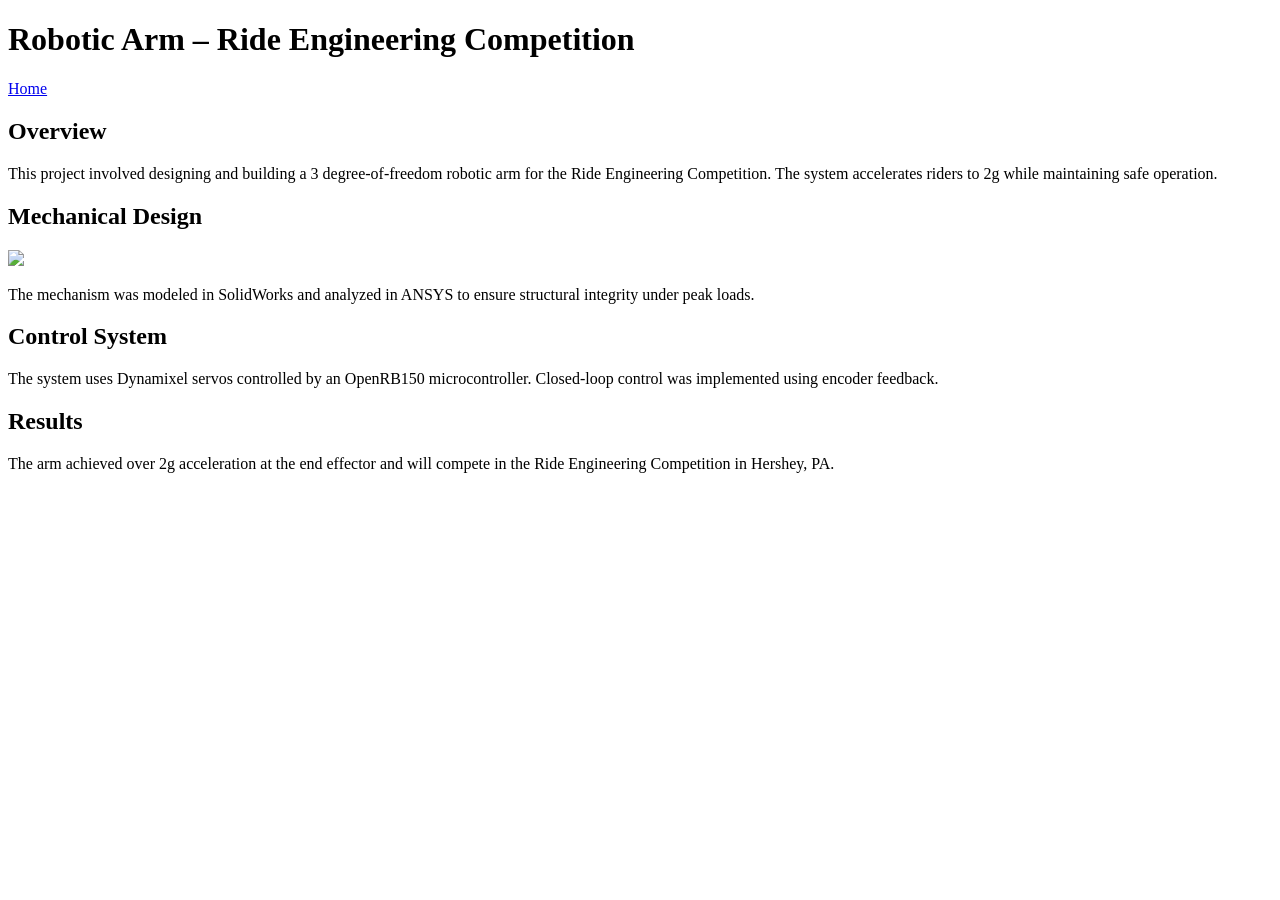
==== projects/robotic_arm/index.html @ 8ed72c60 "Added the robotics arm as a project with its own html file" ====
<!DOCTYPE html>
<html lang="en">

<head>
    <meta charset="UTF-8">
    <title>Robotic Arm Project</title>
    <link rel="stylesheet" href="../style.css">
</head>

<body>

<header>
    <h1>Robotic Arm – Ride Engineering Competition</h1>

    <nav>
        <a href="../index.html">Home</a>
    </nav>
</header>


<section>

<h2>Overview</h2>

<p>
This project involved designing and building a 3 degree-of-freedom robotic arm
for the Ride Engineering Competition. The system accelerates riders to 2g
while maintaining safe operation.
</p>

</section>


<section>

<h2>Mechanical Design</h2>

<img src="../images/robotic_arm_cad.png">

<p>
The mechanism was modeled in SolidWorks and analyzed in ANSYS to ensure
structural integrity under peak loads.
</p>

</section>


<section>

<h2>Control System</h2>

<p>
The system uses Dynamixel servos controlled by an OpenRB150 microcontroller.
Closed-loop control was implemented using encoder feedback.
</p>

</section>


<section>

<h2>Results</h2>

<p>
The arm achieved over 2g acceleration at the end effector and will compete
in the Ride Engineering Competition in Hershey, PA.
</p>

</section>

</body>
</html>
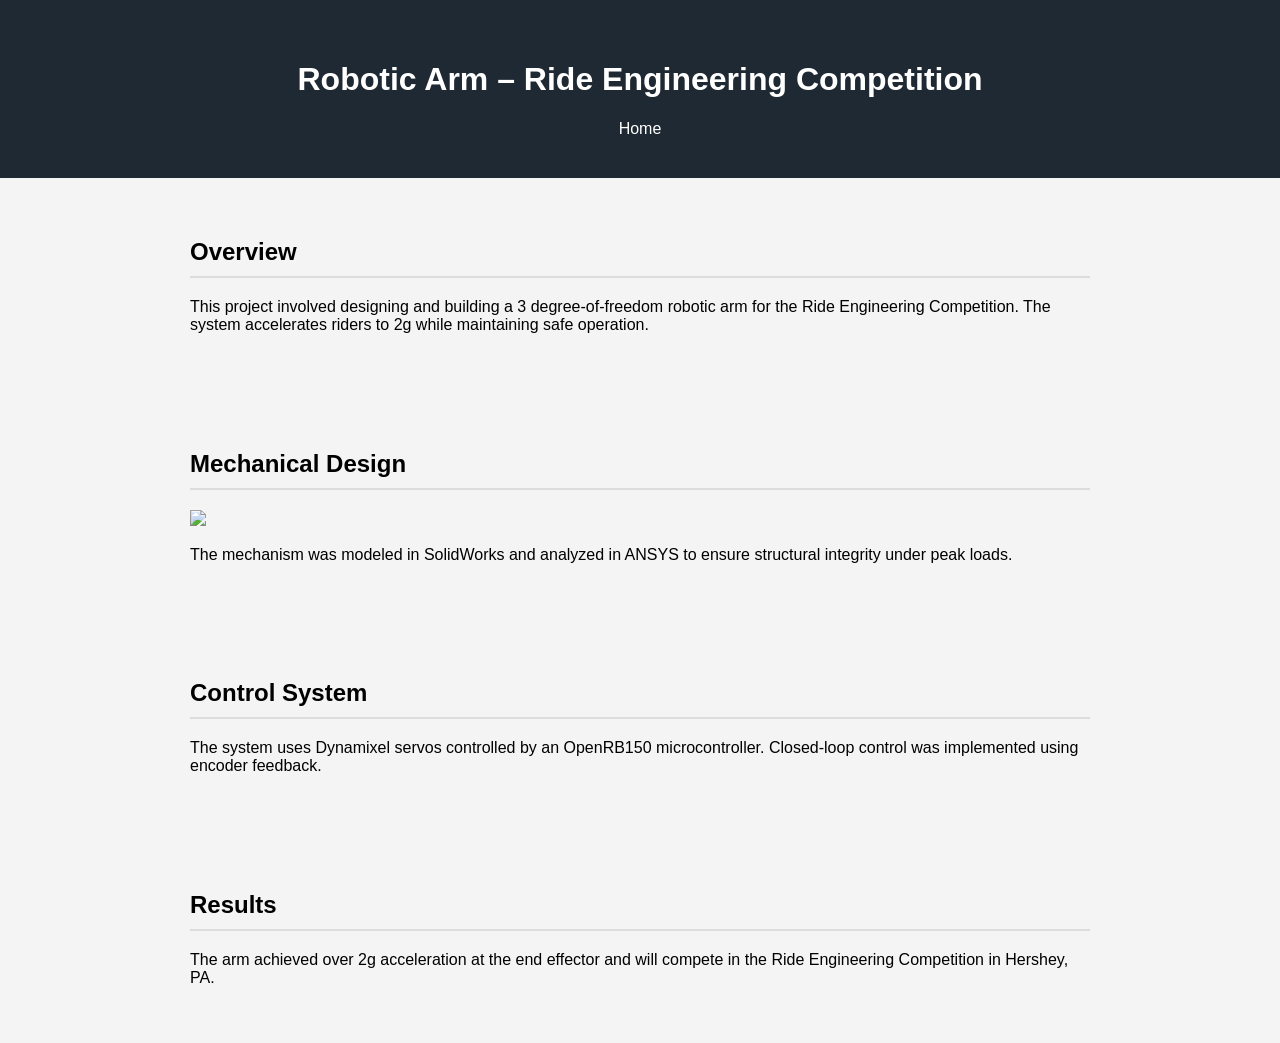
==== commit ec68d7ef: "Actually fixed the bad link and style" ====
--- a/projects/robotic_arm/index.html
+++ b/projects/robotic_arm/index.html
@@ -4,7 +4,7 @@
 <head>
     <meta charset="UTF-8">
     <title>Robotic Arm Project</title>
-    <link rel="stylesheet" href="../style.css">
+    <link rel="stylesheet" href="../../style.css">
 </head>
 
 <body>
@@ -13,7 +13,7 @@
     <h1>Robotic Arm – Ride Engineering Competition</h1>
 
     <nav>
-        <a href="../index.html">Home</a>
+        <a href="../../index.html">Home</a>
     </nav>
 </header>
 
@@ -35,7 +35,7 @@
 
 <h2>Mechanical Design</h2>
 
-<img src="../images/robotic_arm_cad.png">
+<img src="images/robotic_arm_cad.png">
 
 <p>
 The mechanism was modeled in SolidWorks and analyzed in ANSYS to ensure
--- a/style.css
+++ b/style.css
@@ -0,0 +1,50 @@
+body {
+    font-family: Arial, sans-serif;
+    margin: 0;
+    background: #f4f4f4;
+}
+
+header {
+    background: #1f2933;
+    color: white;
+    padding: 40px;
+    text-align: center;
+}
+
+nav a {
+    color: white;
+    margin: 0 15px;
+    text-decoration: none;
+}
+
+section {
+    max-width: 900px;
+    margin: auto;
+    padding: 40px;
+}
+
+.project a {
+    text-decoration: none;
+    color: inherit;
+}
+
+.project:hover {
+    transform: scale(1.02);
+    transition: 0.2s;
+}
+.project {
+    background: white;
+    padding: 20px;
+    margin-bottom: 20px;
+    border-radius: 6px;
+}
+
+.project img {
+    width: 50%;
+    border-radius: 5px;
+}
+
+h2 {
+    border-bottom: 2px solid #ddd;
+    padding-bottom: 10px;
+}
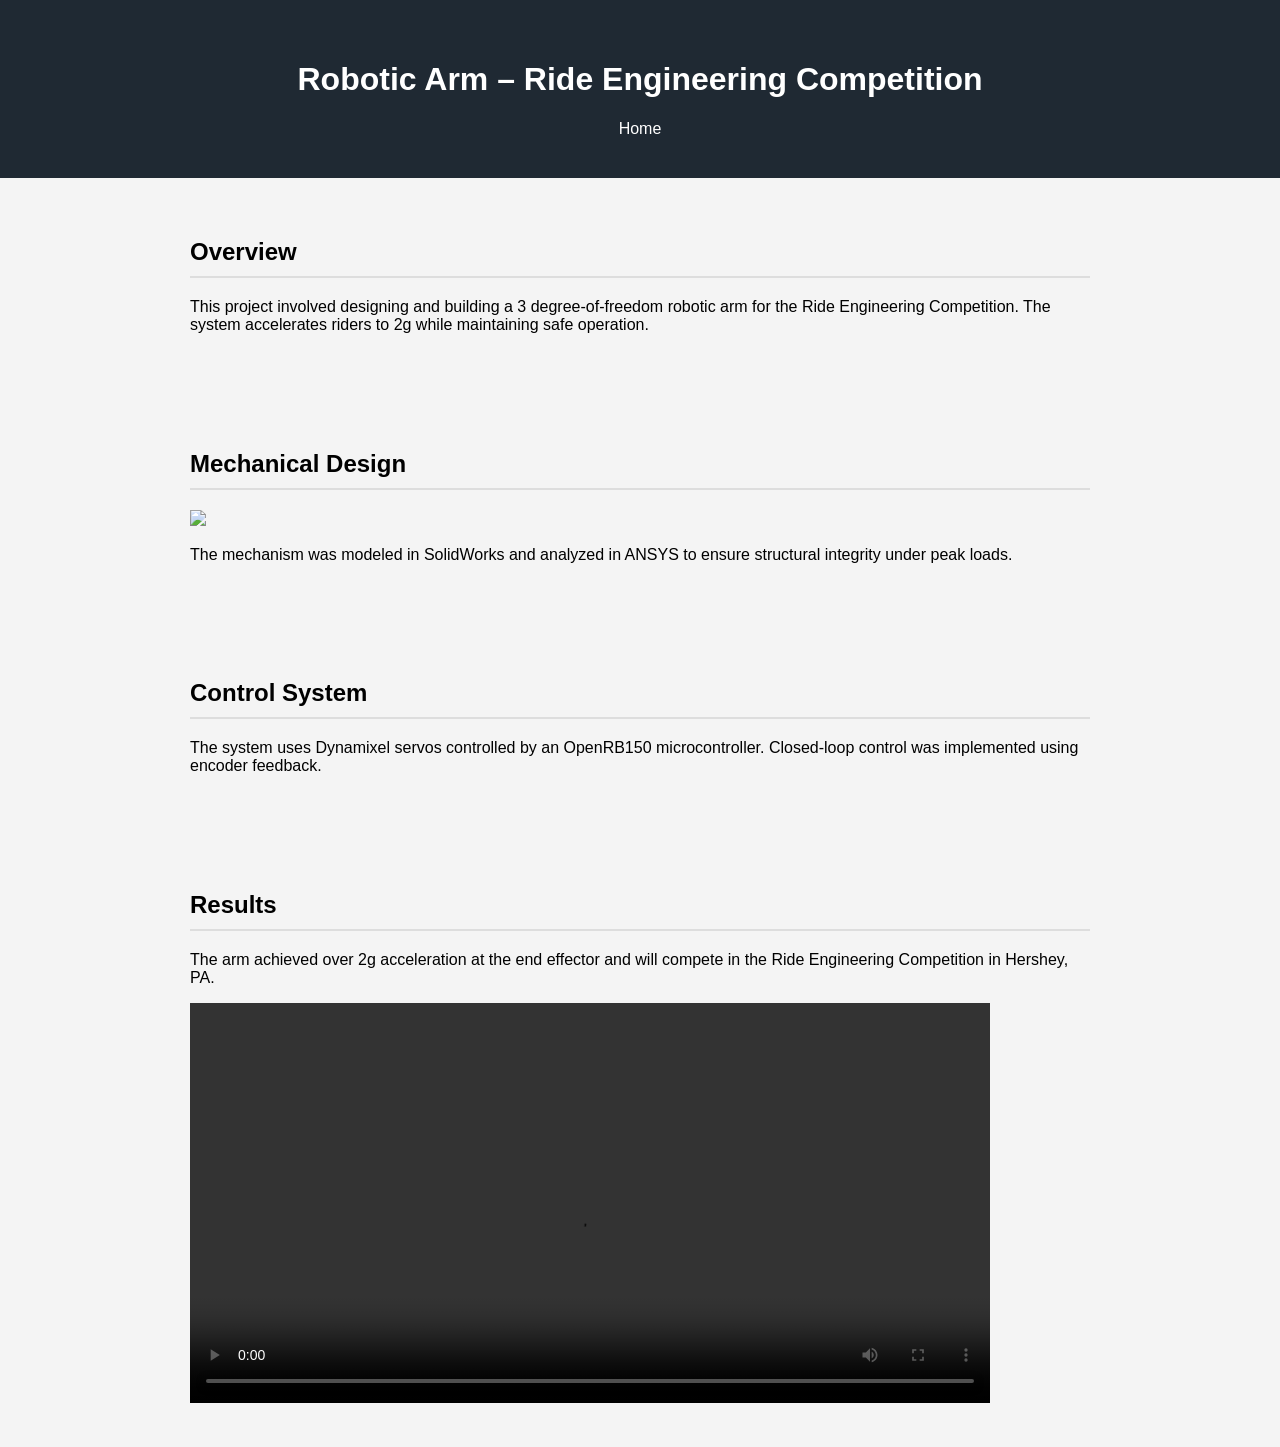
==== commit 8fe794a5: "Update index.html for robotic arm added media and vid Testing video and image functionality" ====
--- a/projects/robotic_arm/index.html
+++ b/projects/robotic_arm/index.html
@@ -35,7 +35,7 @@
 
 <h2>Mechanical Design</h2>
 
-<img src="images/robotic_arm_cad.png">
+<img src="images/robotic_arm_1.png">
 
 <p>
 The mechanism was modeled in SolidWorks and analyzed in ANSYS to ensure
@@ -66,6 +66,10 @@
 in the Ride Engineering Competition in Hershey, PA.
 </p>
 
+<video width="800" controls>
+<source src="videos/robotic_arm_mov_1.mp4" type="video/mp4">
+</video>
+
 </section>
 
 </body>
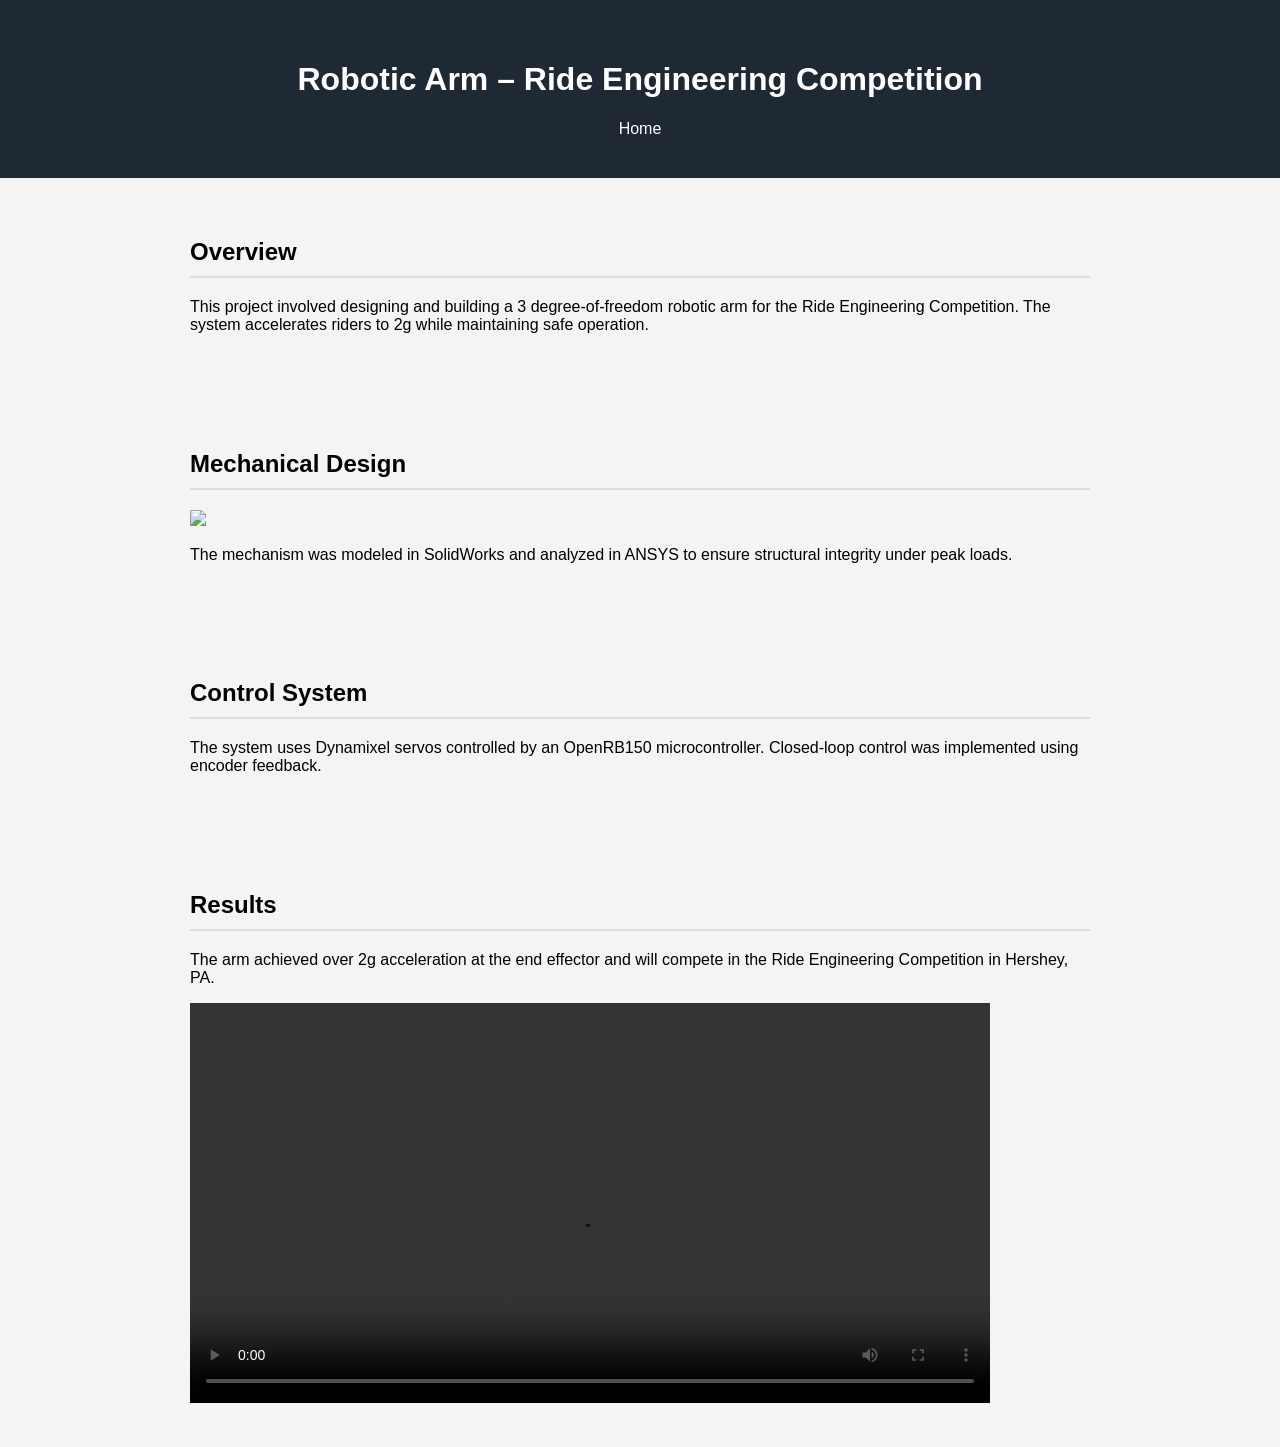
==== commit 615258af: "Update index.html picture file ending error" ====
--- a/projects/robotic_arm/index.html
+++ b/projects/robotic_arm/index.html
@@ -35,7 +35,7 @@
 
 <h2>Mechanical Design</h2>
 
-<img src="images/robotic_arm_1.png">
+<img src="images/robotic_arm_1.jpg">
 
 <p>
 The mechanism was modeled in SolidWorks and analyzed in ANSYS to ensure
--- a/style.css
+++ b/style.css
@@ -44,6 +44,13 @@
     border-radius: 5px;
 }
 
+.center {
+  display: block;
+  margin-left: auto;
+  margin-right: auto;
+  width: 50%;
+}
+
 h2 {
     border-bottom: 2px solid #ddd;
     padding-bottom: 10px;
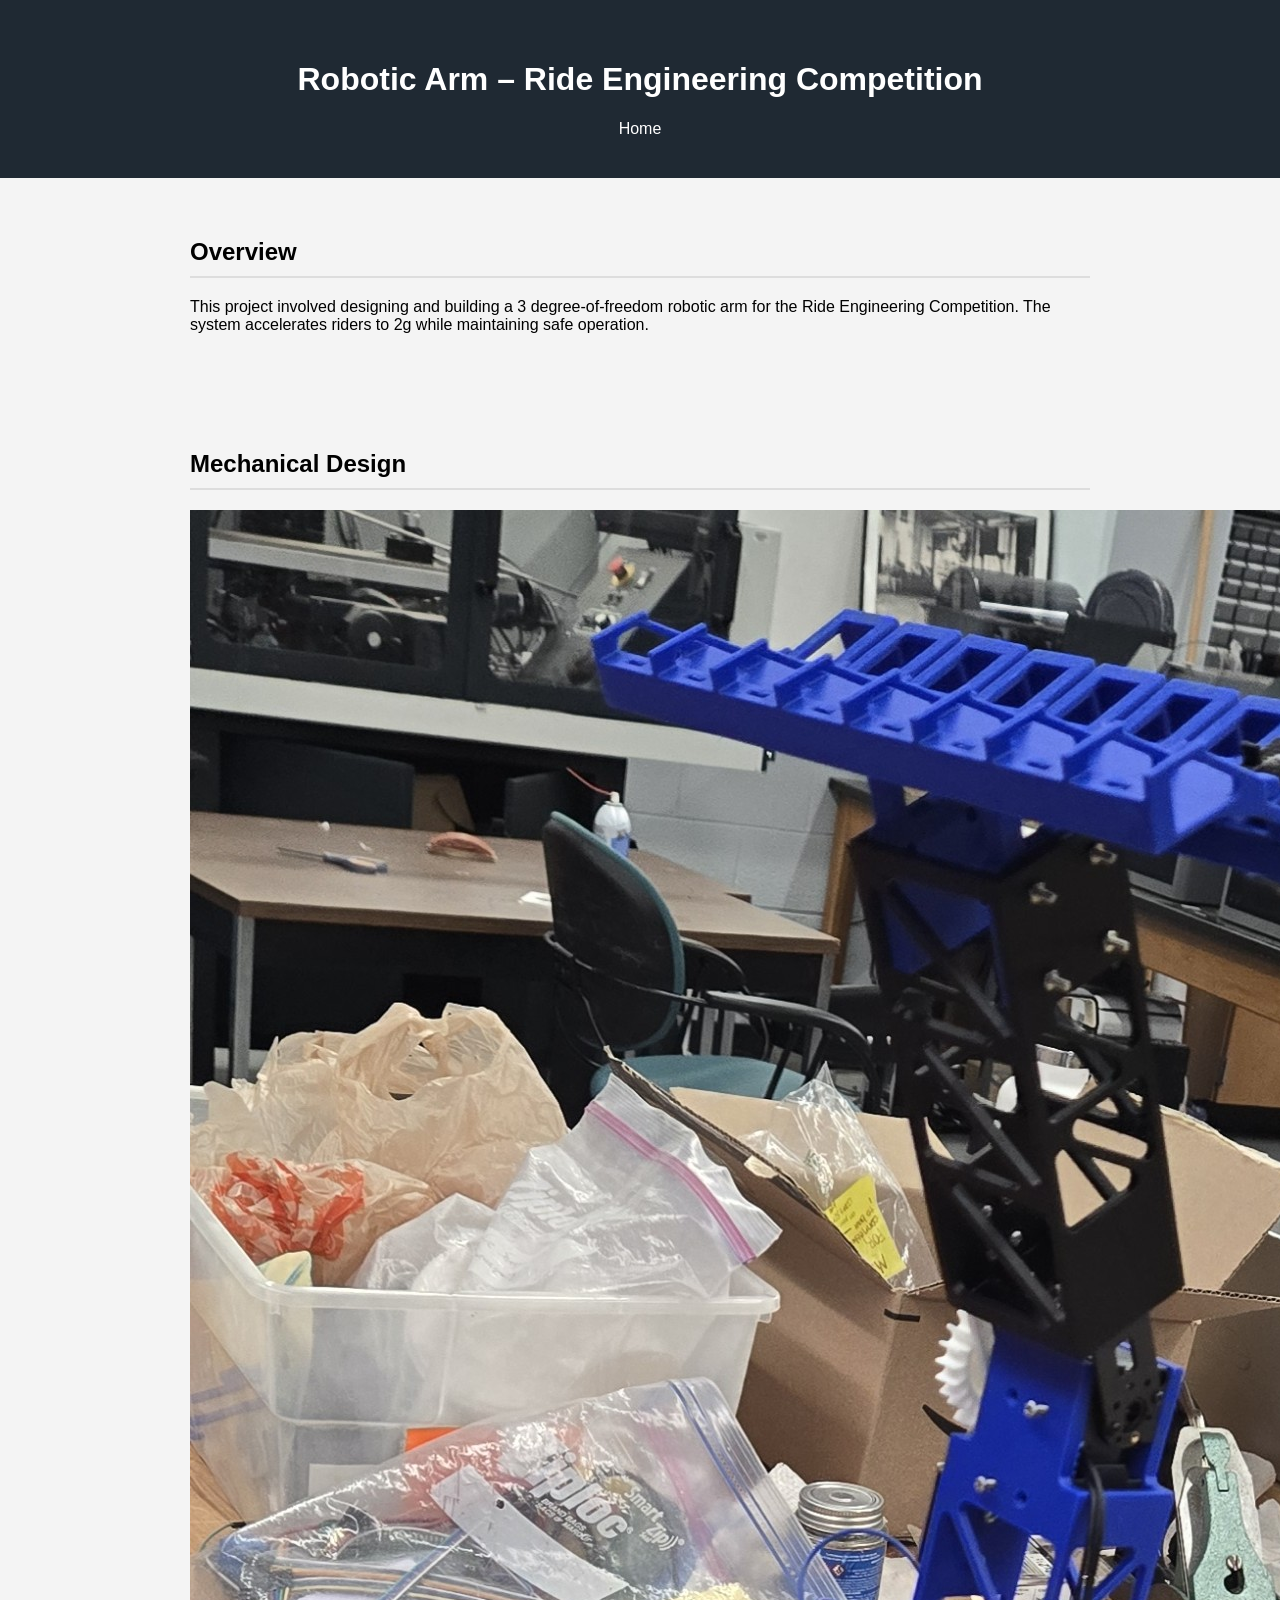
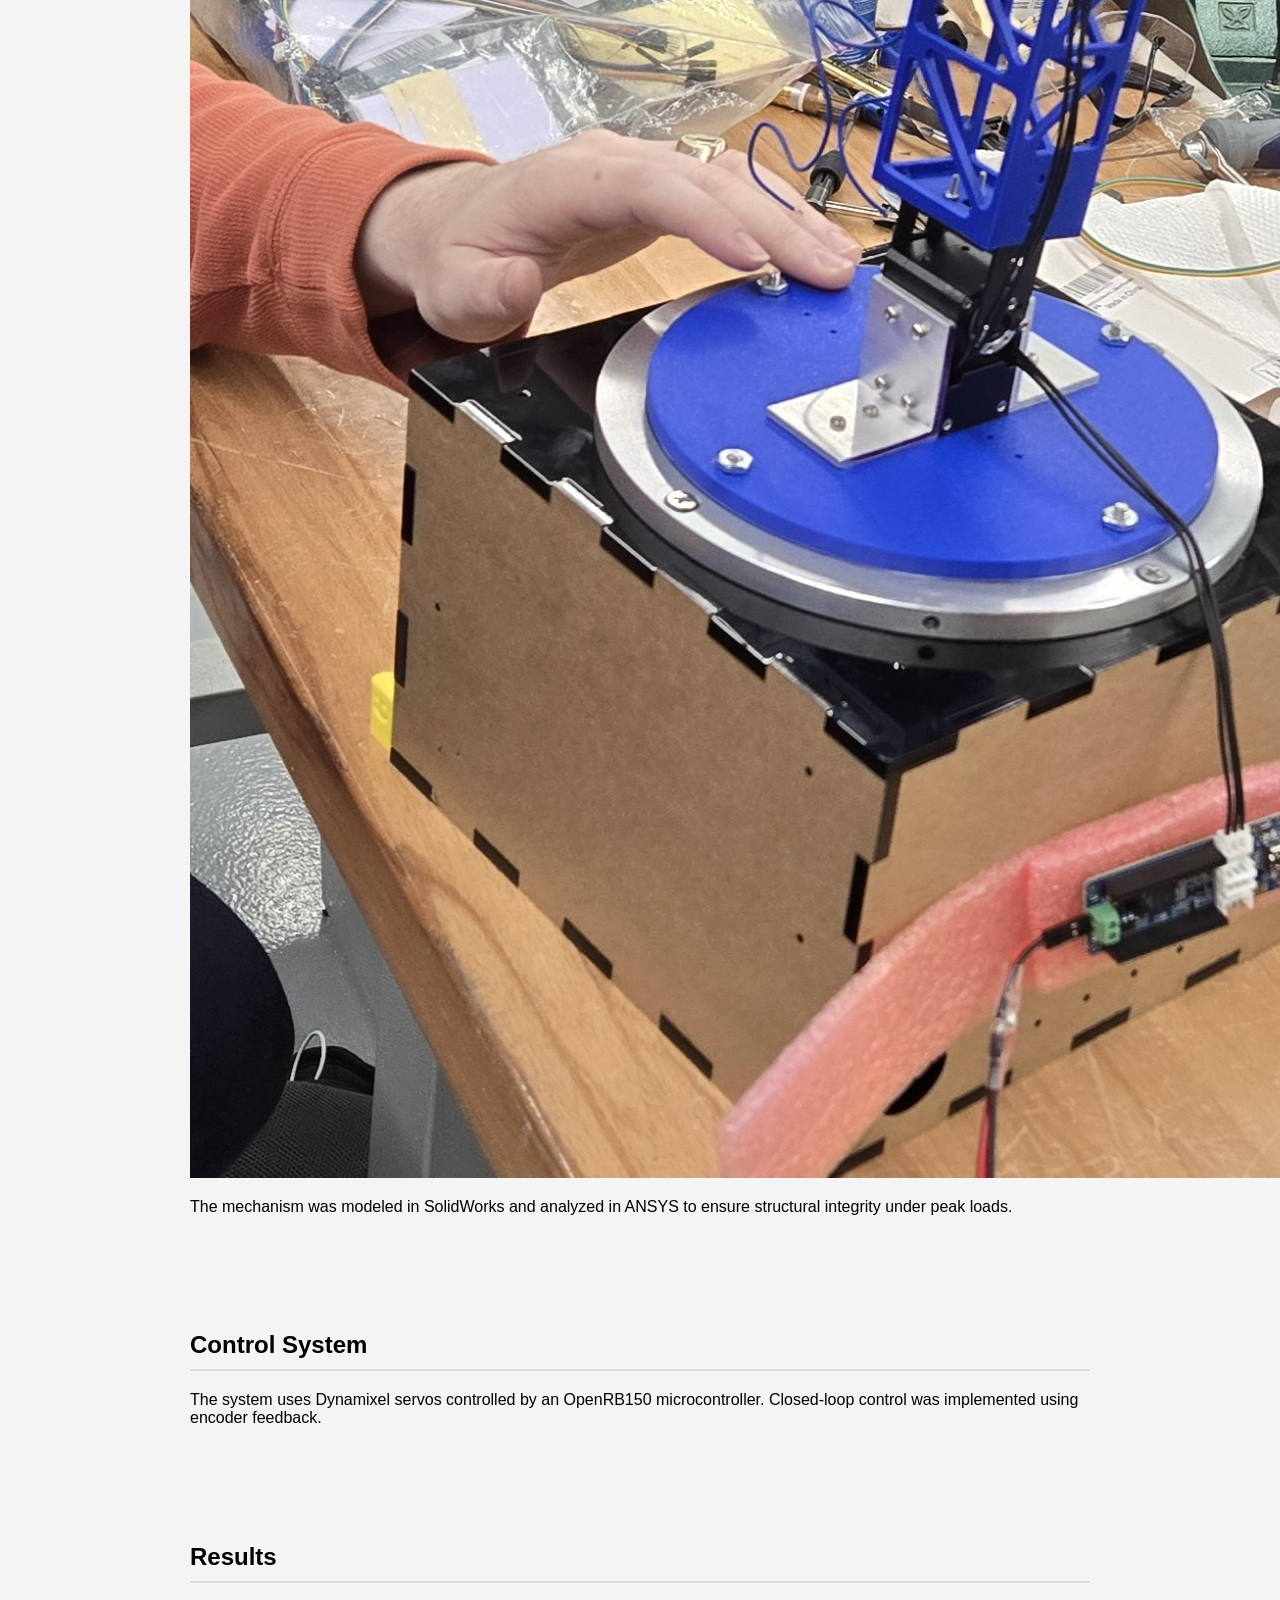
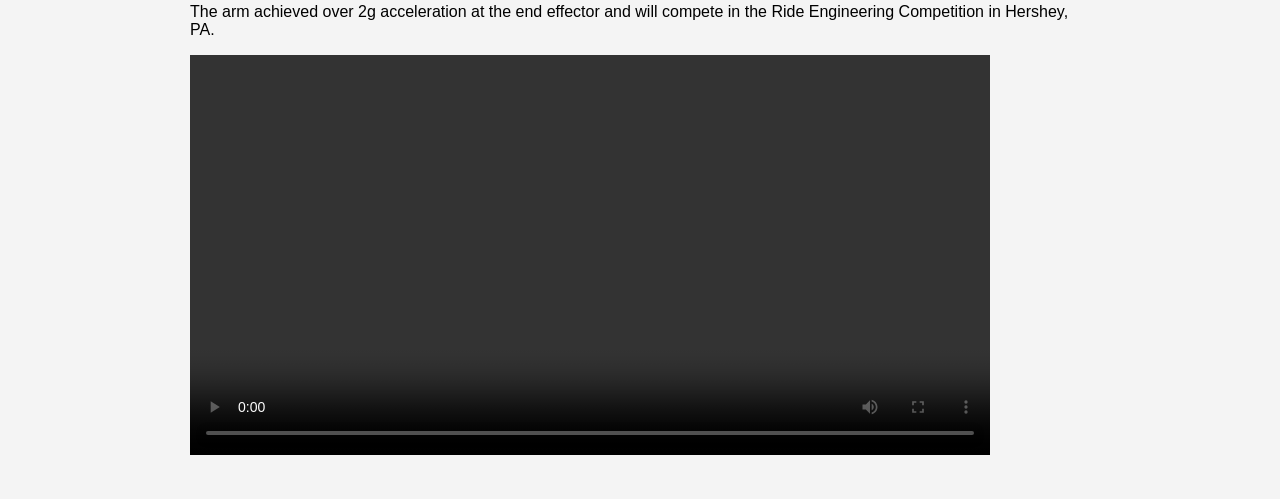
==== commit 647b6b54: "Update index.html capitalization" ====
--- a/projects/robotic_arm/index.html
+++ b/projects/robotic_arm/index.html
@@ -35,7 +35,7 @@
 
 <h2>Mechanical Design</h2>
 
-<img src="images/robotic_arm_1.jpg">
+<img src="images/Robotic_Arm_1.jpg">
 
 <p>
 The mechanism was modeled in SolidWorks and analyzed in ANSYS to ensure
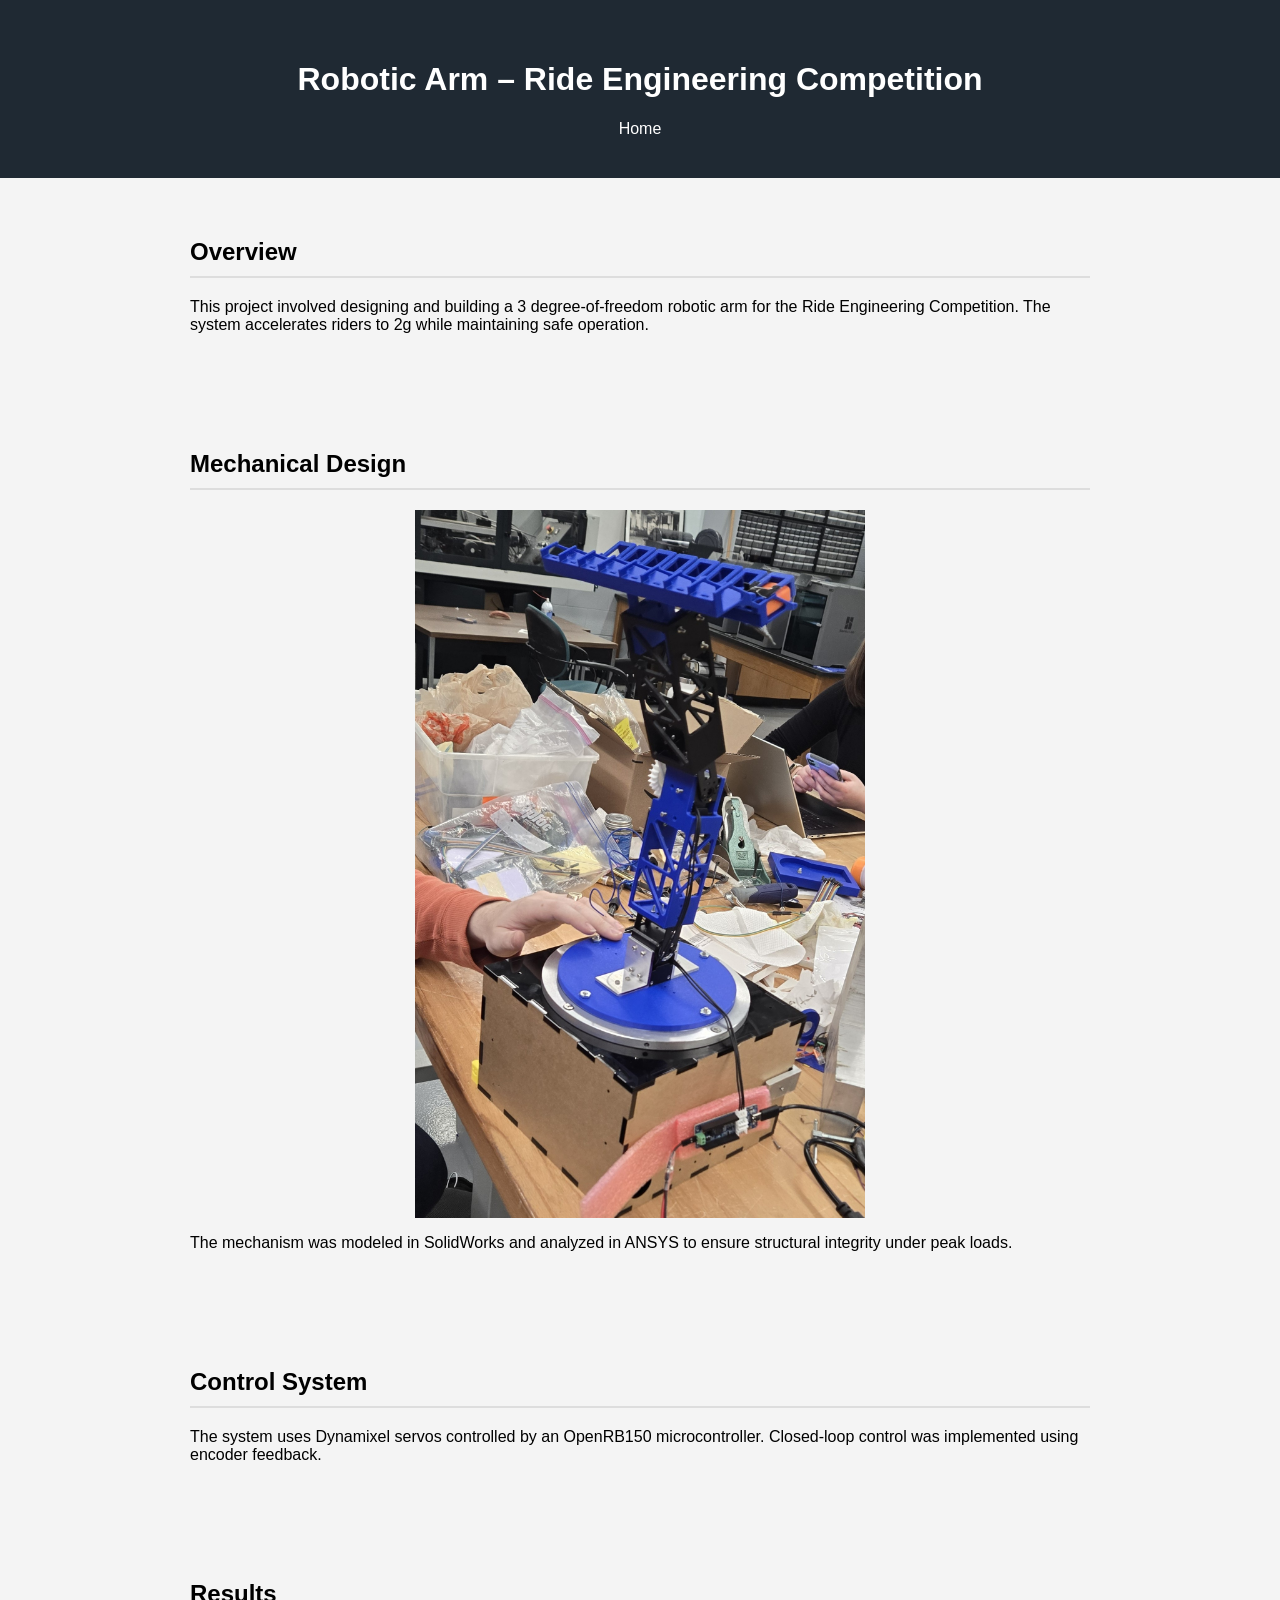
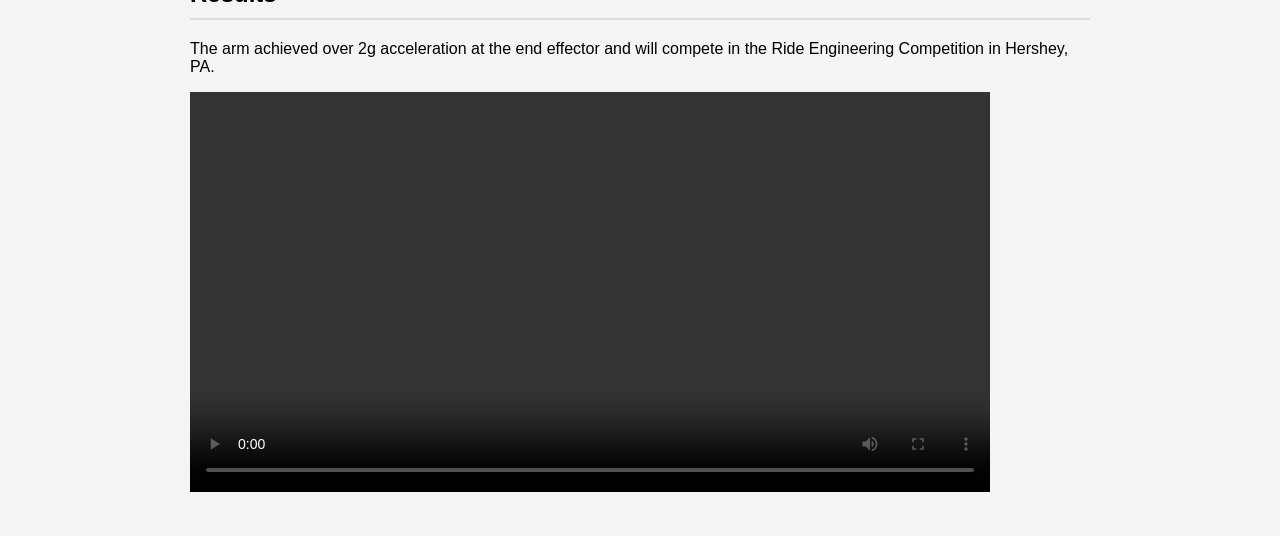
==== commit 2971dcc6: "Update index.html for robotic arm picture" ====
--- a/projects/robotic_arm/index.html
+++ b/projects/robotic_arm/index.html
@@ -35,7 +35,7 @@
 
 <h2>Mechanical Design</h2>
 
-<img src="images/Robotic_Arm_1.jpg">
+<img src="images/Robotic_Arm_1.jpg" alt="Robotic Arm Prototype" class="center">
 
 <p>
 The mechanism was modeled in SolidWorks and analyzed in ANSYS to ensure
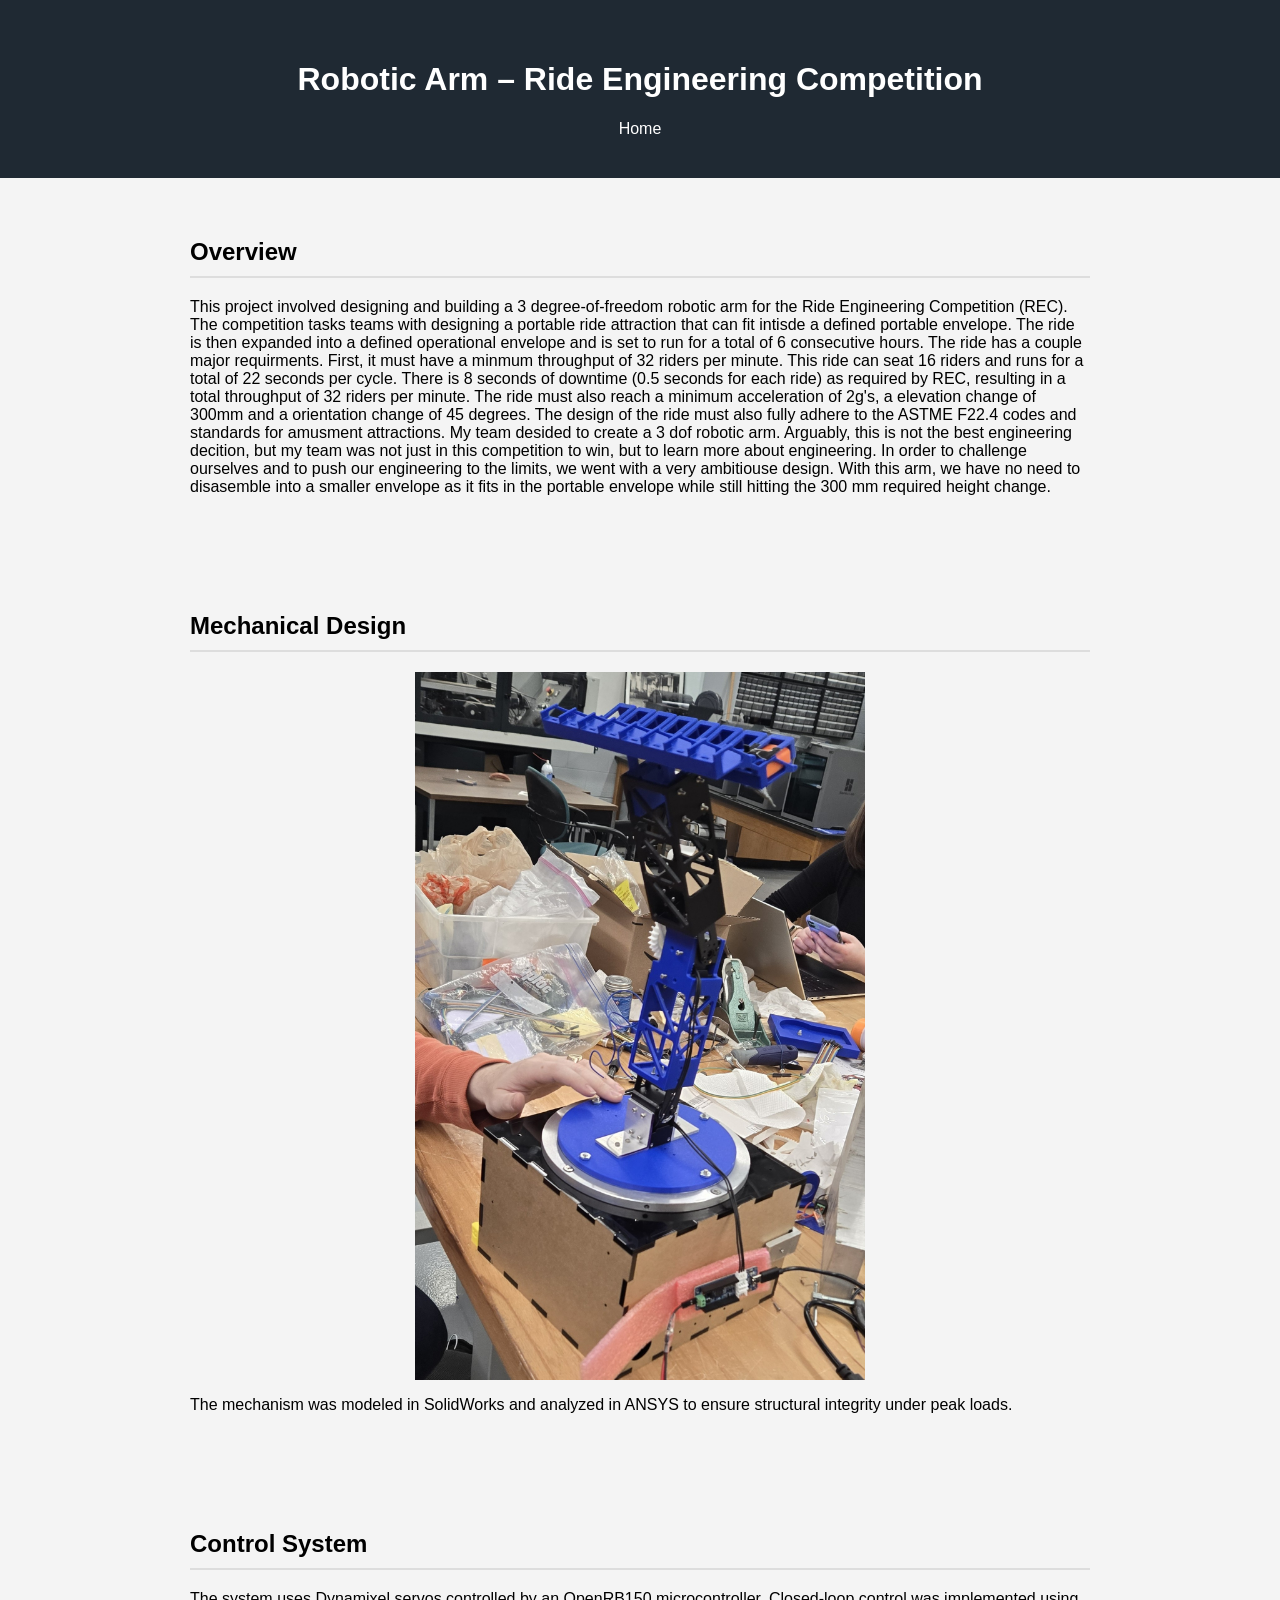
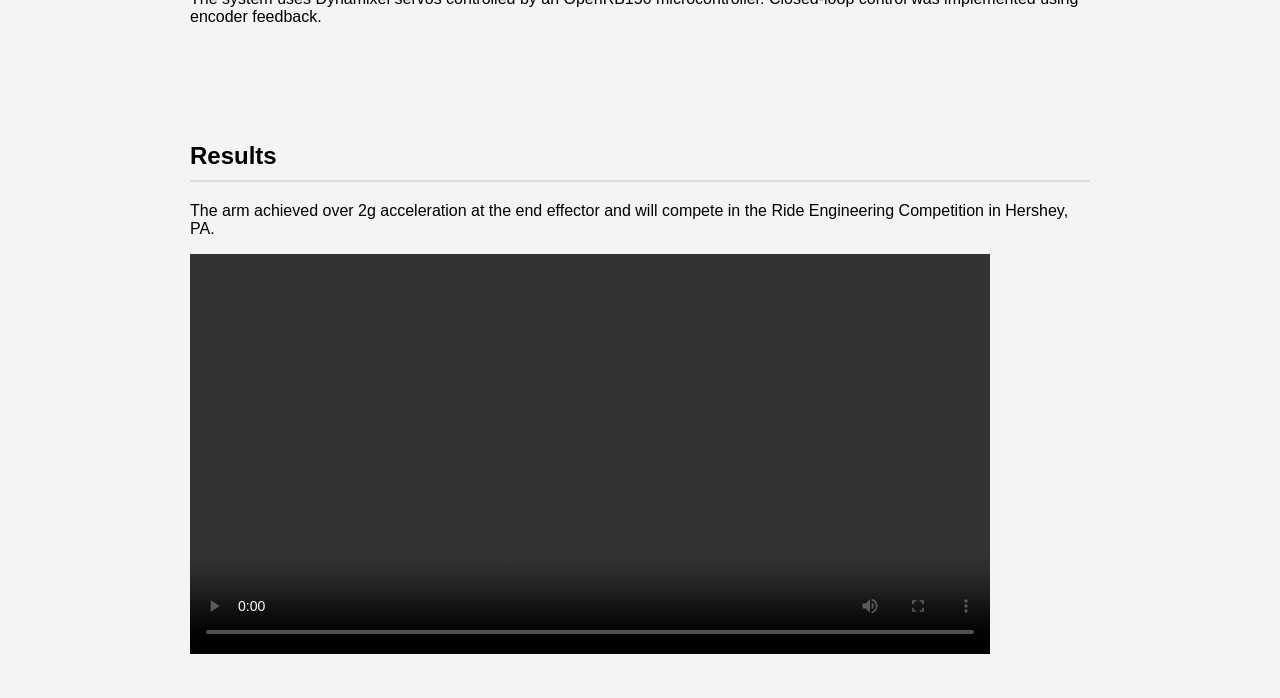
==== commit abfd46a3: "Updated arm project overview not done" ====
--- a/projects/robotic_arm/index.html
+++ b/projects/robotic_arm/index.html
@@ -24,8 +24,21 @@
 
 <p>
 This project involved designing and building a 3 degree-of-freedom robotic arm
-for the Ride Engineering Competition. The system accelerates riders to 2g
-while maintaining safe operation.
+for the Ride Engineering Competition (REC). The competition tasks teams with designing a 
+portable ride attraction that can fit intisde a defined portable envelope.
+The ride is then expanded into a defined operational envelope and is set to run for
+a total of 6 consecutive hours. The ride has a couple major requirments. First, it must 
+have a minmum throughput of 32 riders per minute. This ride can seat 16 riders and runs
+for a total of 22 seconds per cycle. There is 8 seconds of downtime (0.5 seconds for each ride)
+as required by REC, resulting in a total throughput of 32 riders per minute. The ride must 
+also reach a minimum acceleration of 2g's, a elevation change of 300mm and a orientation 
+change of 45 degrees. The design of the ride must also fully adhere to the ASTME F22.4
+codes and standards for amusment attractions. My team desided to create a 3 dof robotic arm.
+Arguably, this is not the best engineering decition, but my team was not just in this competition
+to win, but to learn more about engineering. In order to challenge ourselves and to
+push our engineering to the limits, we went with a very ambitiouse design. With this 
+arm, we have no need to disasemble into a smaller envelope as it fits in the portable envelope
+while still hitting the 300 mm required height change. 
 </p>
 
 </section>
